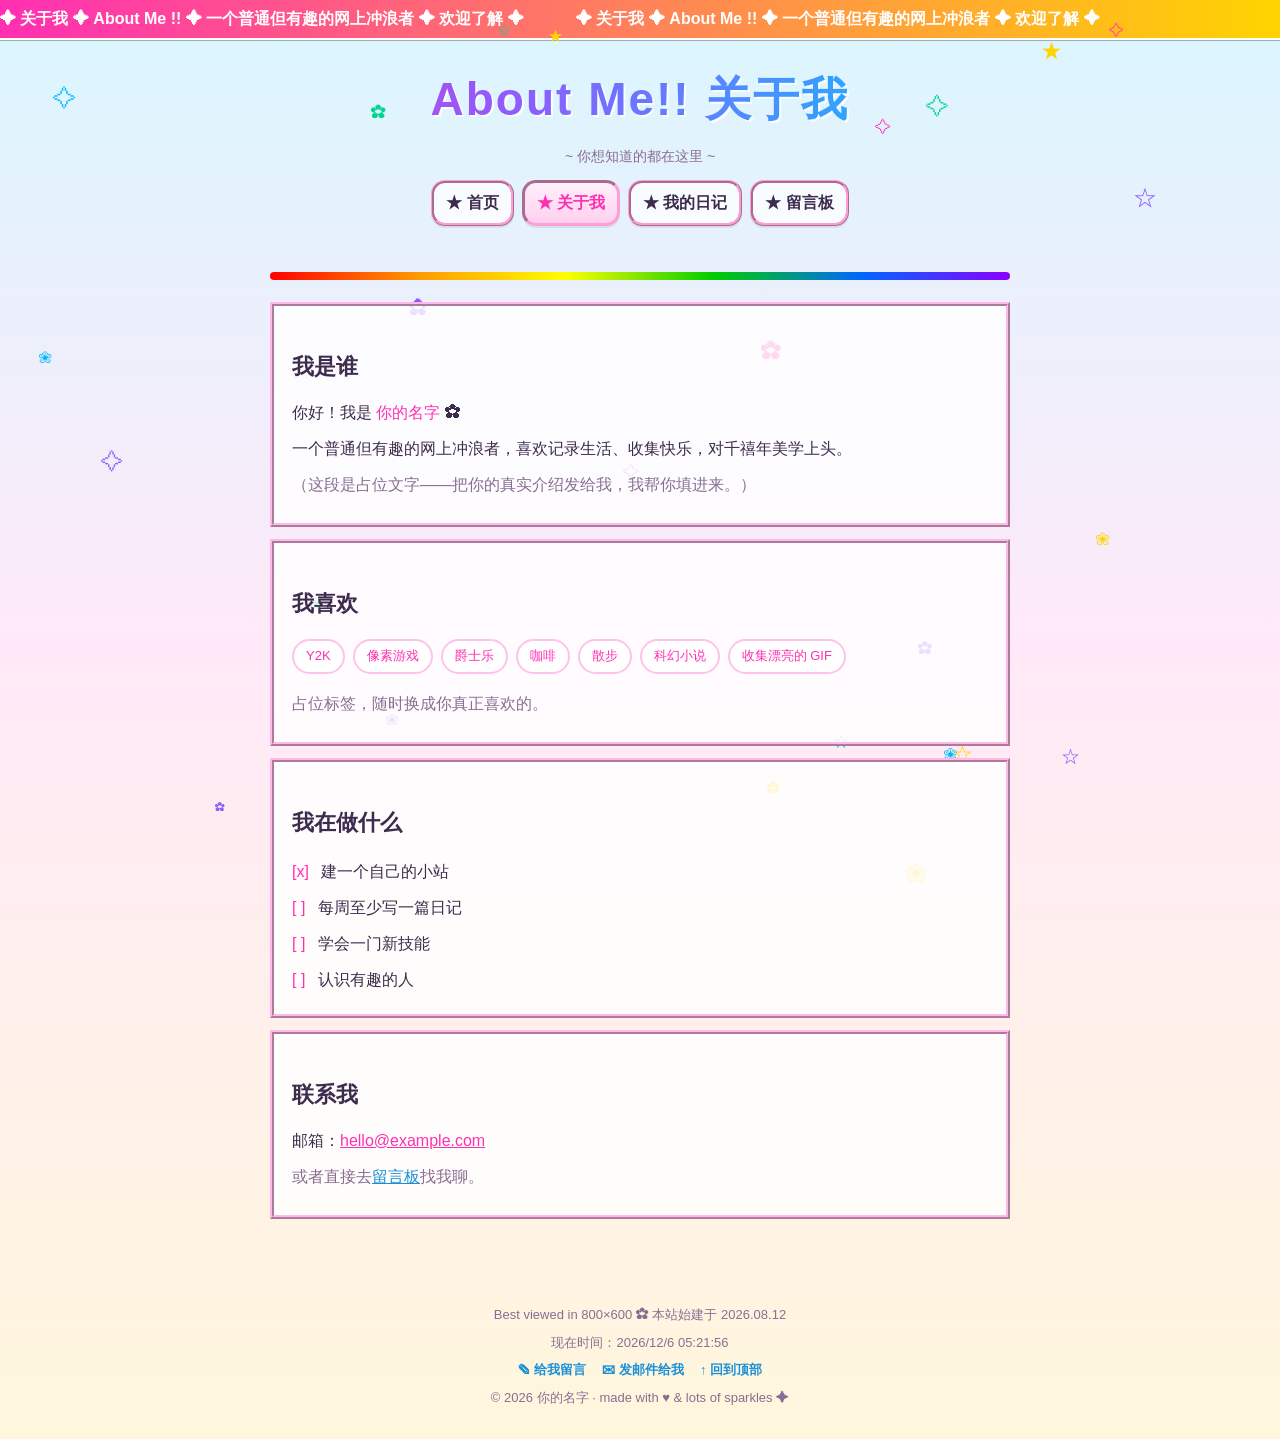
==== about.html @ 83a2ca98 "feat: 千禧年（Y2K）主题个人网站 v0.2" ====
<!DOCTYPE html>
<html lang="zh-CN">
<head>
  <meta charset="UTF-8">
  <meta name="viewport" content="width=device-width, initial-scale=1.0">
  <title>关于我 · 千禧小站</title>
  <link rel="icon" href="data:image/svg+xml,<svg xmlns='http://www.w3.org/2000/svg' viewBox='0 0 100 100'><text y='.9em' font-size='90'>✿</text></svg>">
  <link rel="stylesheet" href="css/base.css">
  <link rel="stylesheet" href="themes/y2k/theme.css">
</head>
<body id="top">
  <div class="marquee" aria-hidden="true">
    <div class="marquee-track">
      <span>✦ 关于我 ✦ About Me !! ✦ 一个普通但有趣的网上冲浪者 ✦ 欢迎了解 ✦</span>
      <span>✦ 关于我 ✦ About Me !! ✦ 一个普通但有趣的网上冲浪者 ✦ 欢迎了解 ✦</span>
    </div>
  </div>

  <header class="site-header">
    <h1 class="site-title">About Me!! 关于我</h1>
    <p class="subtitle">~ 你想知道的都在这里 ~</p>
    <nav class="nav">
      <a href="index.html">★ 首页</a>
      <a href="about.html" class="active">★ 关于我</a>
      <a href="journal.html">★ 我的日记</a>
      <a href="guestbook.html">★ 留言板</a>
    </nav>
  </header>

  <main class="wrap">
    <div class="rainbow"></div>

    <section class="card">
      <h2>我是谁</h2>
      <p>你好！我是 <span class="accent" id="whoami-name">你的名字</span> ✿</p>
      <p>一个普通但有趣的网上冲浪者，喜欢记录生活、收集快乐，对千禧年美学上头。</p>
      <p class="t-dim">（这段是占位文字——把你的真实介绍发给我，我帮你填进来。）</p>
    </section>

    <section class="card">
      <h2>我喜欢</h2>
      <ul class="tags">
        <li>Y2K</li>
        <li>像素游戏</li>
        <li>爵士乐</li>
        <li>咖啡</li>
        <li>散步</li>
        <li>科幻小说</li>
        <li>收集漂亮的 GIF</li>
      </ul>
      <p class="t-dim">占位标签，随时换成你真正喜欢的。</p>
    </section>

    <section class="card">
      <h2>我在做什么</h2>
      <ul class="todo">
        <li><span class="t-prompt">[x]</span> 建一个自己的小站</li>
        <li><span class="t-prompt">[ ]</span> 每周至少写一篇日记</li>
        <li><span class="t-prompt">[ ]</span> 学会一门新技能</li>
        <li><span class="t-prompt">[ ]</span> 认识有趣的人</li>
      </ul>
    </section>

    <section class="card">
      <h2>联系我</h2>
      <p>邮箱：<a class="accent" href="mailto:hello@example.com">hello@example.com</a></p>
      <p class="t-dim">或者直接去<a href="guestbook.html">留言板</a>找我聊。</p>
    </section>
  </main>

  <footer>
    <p>Best viewed in 800×600 ✿ 本站始建于 <span id="since">2026.08.12</span></p>
    <p>现在时间：<span id="clock">--:--:--</span></p>
    <div class="webring">
      <a href="guestbook.html">✎ 给我留言</a>
      <a href="mailto:hello@example.com">✉ 发邮件给我</a>
      <a href="#top">↑ 回到顶部</a>
    </div>
    <p>© 2026 <span id="footer-name">你的名字</span> · made with ♥ &amp; lots of sparkles ✦</p>
  </footer>

  <script src="js/config.js"></script>
  <script src="js/main.js"></script>
  <script src="themes/y2k/theme.js"></script>
</body>
</html>
---- css/base.css ----
/* ============================================================
   基础结构样式（与主题无关，主题通过 CSS 变量控制外观）
   ============================================================ */
* { box-sizing: border-box; }

html { scroll-behavior: smooth; }

body {
  margin: 0;
  font-family: var(--font-body, "Comic Sans MS", cursive, sans-serif);
  color: var(--text, #333);
  background: var(--bg, #fff);
  line-height: 1.75;
  min-height: 100vh;
}

.site-header, main.wrap, footer { position: relative; z-index: 1; }

a { color: var(--link, #0066cc); }
a:hover { color: var(--link-hover, #ff00ff); }

.accent { color: var(--accent, #ff00ff); }
.t-dim { color: var(--dim, #888); }

.wrap { max-width: 780px; margin: 0 auto; padding: 20px; }
main.wrap { min-height: 70vh; }

.site-header { padding: 4px 0 14px; }
.nav { display: flex; justify-content: center; align-items: center; gap: 8px; flex-wrap: wrap; }
.nav a { text-decoration: none; font-weight: bold; padding: 6px 12px; }
.nav a.active { color: var(--nav-active, #ff00ff); }

h1, h2, h3 { font-family: var(--font-display, Impact, "Arial Black", sans-serif); }
h2 { font-size: 22px; margin: 26px 0 12px; }
h3 { margin: 6px 0; }

section { margin: 26px 0; }

.card {
  padding: 16px 18px;
  margin: 12px 0;
  background: var(--card-bg, #fff);
  border: var(--card-border, 3px ridge #ccc);
}
.card p { margin: 8px 0; }

.btn {
  display: inline-block;
  padding: 8px 16px;
  margin: 4px;
  font: inherit;
  font-weight: bold;
  text-decoration: none;
  cursor: pointer;
  border: 3px outset var(--btn-border, #ddd);
  background: var(--btn-bg, #eee);
  color: var(--text, #333);
}
.btn:hover { filter: brightness(1.06); }
.btn:active { border-style: inset; }

.post {
  display: block;
  padding: 12px 16px;
  margin: 10px 0;
  text-decoration: none;
  color: inherit;
  background: var(--panel, #fff);
  border: 2px solid var(--line, #ccc);
}
.post:hover { border-color: var(--accent, #f0f); }
.post time { font-size: 12px; color: var(--dim, #777); }
.post p { margin: 6px 0 0; color: var(--dim, #777); }

details.post {
  padding: 12px 16px;
  margin: 12px 0;
  background: var(--panel, #fff);
  border: 2px solid var(--line, #ccc);
}
details.post summary { cursor: pointer; list-style: none; }
details.post summary::-webkit-details-marker { display: none; }
details.post summary time { font-size: 12px; color: var(--dim, #777); }
details.post summary::after { content: " ▸ 展开"; color: var(--accent, #f0f); font-size: 13px; }
details.post[open] summary::after { content: " ▾ 收起"; }
details.post .content {
  margin-top: 12px;
  padding-top: 12px;
  border-top: 2px dashed var(--line, #ccc);
  white-space: pre-wrap;
}

.tags-inline { font-size: 12px; color: var(--accent, #f0f); }
.tags-inline i { font-style: normal; margin-right: 6px; }

.tags { list-style: none; padding: 0; display: flex; flex-wrap: wrap; gap: 8px; }
.tags li {
  border: 2px solid var(--line, #ccc);
  background: var(--panel, #fff);
  border-radius: 999px;
  padding: 4px 12px;
  font-size: 13px;
  color: var(--accent, #f0f);
}

ul.todo { list-style: none; padding: 0; margin: 0; }
ul.todo li { padding: 4px 0; }
ul.todo .t-prompt { margin-right: 8px; color: var(--accent, #f0f); }

.field { display: block; margin: 12px 0; }
.field span { display: block; font-size: 13px; margin-bottom: 4px; color: var(--dim, #777); }
.field input, .field textarea {
  width: 100%;
  padding: 8px 10px;
  font: inherit;
  border: 2px inset var(--line, #ccc);
  background: #fff;
  color: inherit;
}
.field input:focus, .field textarea:focus { outline: 2px dashed var(--accent, #f0f); outline-offset: 2px; }

.guest-entry {
  padding: 12px 14px;
  margin: 10px 0;
  background: var(--panel, #fff);
  border: 2px solid var(--line, #ccc);
}
.guest-entry .meta {
  display: flex;
  justify-content: space-between;
  align-items: center;
  gap: 8px;
  flex-wrap: wrap;
  font-size: 12px;
  color: var(--dim, #777);
}
.guest-entry .nick { font-weight: bold; color: var(--accent, #f0f); }
.guest-entry p { margin: 8px 0 0; white-space: pre-wrap; }
.guest-entry .del {
  background: none;
  border: none;
  cursor: pointer;
  font: inherit;
  font-size: 12px;
  color: var(--danger, #c00);
  padding: 0;
  margin-left: 8px;
}

footer {
  margin-top: 30px;
  padding: 18px 10px 24px;
  text-align: center;
  font-size: 13px;
  color: var(--dim, #777);
}
footer p { margin: 5px 0; }

#toast {
  position: fixed;
  left: 50%;
  bottom: 24px;
  transform: translate(-50%, 16px);
  padding: 10px 18px;
  background: #fff;
  border: 3px outset var(--accent, #f0f);
  color: var(--text, #333);
  font-weight: bold;
  opacity: 0;
  pointer-events: none;
  transition: all 0.25s;
  z-index: 100;
}
#toast.show { opacity: 1; transform: translate(-50%, 0); }

@media (max-width: 560px) {
  .nav { flex-direction: column; }
}
---- themes/y2k/theme.css ----
/* ============================================================
   Y2K / 千禧年主题
   亮色、渐变、闪闪发光——像 2000 年代初期的个人主页
   ============================================================ */

:root {
  --font-body: "Comic Sans MS", "Comic Neue", "Chalkboard SE", "Segoe Print", cursive, sans-serif;
  --font-display: Impact, "Arial Black", Haettenschweiler, "Franklin Gothic Bold", sans-serif;

  --bg: linear-gradient(180deg, #d9f6ff 0%, #ffe9f8 45%, #fff7dc 100%);
  --text: #3d2c4d;
  --dim: #8a6d94;
  --accent: #ff2fb3;
  --accent2: #00b8ff;
  --link: #1a8fd8;
  --link-hover: #ff2fb3;
  --nav-active: #ff2fb3;
  --panel: rgba(255, 255, 255, 0.78);
  --card-bg: rgba(255, 255, 255, 0.82);
  --card-border: 4px ridge #ffb8e8;
  --line: #ffc2e8;
  --danger: #d63384;
  --btn-bg: linear-gradient(#ffffff, #ffd9f0);
  --btn-border: #ff9ed6;
}

body { background: var(--bg); }

/* 背景星光 */
.star {
  position: fixed;
  z-index: 0;
  pointer-events: none;
  animation: twinkle 2.6s ease-in-out infinite;
}
@keyframes twinkle {
  0%, 100% { opacity: 0.15; transform: scale(0.8); }
  50% { opacity: 0.95; transform: scale(1.2); }
}

/* 光标闪光尾巴 */
.trail {
  position: fixed;
  z-index: 9999;
  pointer-events: none;
  font-size: 18px;
  animation: trail-pop 0.9s ease-out forwards;
}
@keyframes trail-pop {
  from { opacity: 1; transform: translate(0, 0) scale(1) rotate(0deg); }
  to { opacity: 0; transform: translate(0, -22px) scale(1.7) rotate(25deg); }
}

/* 顶部跑马灯 */
.marquee {
  overflow: hidden;
  background: linear-gradient(90deg, #ff2fb3, #ffd400, #00c8ff, #ff2fb3);
  background-size: 300% 100%;
  animation: marquee-bg 8s linear infinite;
  color: #fff;
  font-weight: bold;
  padding: 5px 0;
  border-bottom: 3px ridge #fff;
}
.marquee-track {
  display: inline-block;
  white-space: nowrap;
  animation: marquee-scroll 28s linear infinite;
}
.marquee-track span { margin-right: 3em; }
@keyframes marquee-scroll { to { transform: translateX(-50%); } }
@keyframes marquee-bg { to { background-position: 300% 0; } }

/* 站点大标题：七彩渐变字 */
.site-title {
  font-family: var(--font-display);
  text-align: center;
  font-size: clamp(28px, 6vw, 46px);
  letter-spacing: 2px;
  margin: 14px 0 4px;
  background: linear-gradient(90deg, #ff2fb3, #8f5bff, #00c8ff, #00d68f, #ffd400, #ff2fb3);
  background-size: 200% auto;
  -webkit-background-clip: text;
  background-clip: text;
  color: transparent;
  animation: chrome 7s linear infinite;
  filter: drop-shadow(2px 2px 0 rgba(255, 255, 255, 0.85));
}
@keyframes chrome { to { background-position: 200% center; } }

.subtitle {
  text-align: center;
  color: var(--dim);
  font-size: 14px;
  margin: 0 0 12px;
}

/* 导航按钮 */
.nav a {
  background: var(--panel);
  border: 3px ridge var(--btn-border);
  border-radius: 14px;
  color: var(--text);
  box-shadow: 0 2px 0 rgba(0, 0, 0, 0.08);
}
.nav a:hover { background: #ffe0f5; color: var(--accent); transform: translateY(-1px); }
.nav a.active {
  background: linear-gradient(#fff0fa, #ffd0ee);
  border-style: inset;
  color: var(--nav-active);
}

/* 彩虹分隔线 */
.rainbow {
  height: 8px;
  margin: 12px 0 22px;
  border-radius: 4px;
  background: linear-gradient(90deg, #ff0000, #ff9900, #ffff00, #00cc00, #0066ff, #8b00ff);
}

/* 个人卡片 / 头像 */
.profile { display: flex; gap: 18px; align-items: center; flex-wrap: wrap; }
.avatar {
  width: 96px;
  height: 96px;
  flex: 0 0 auto;
  border-radius: 50%;
  display: flex;
  align-items: center;
  justify-content: center;
  font-size: 44px;
  background: radial-gradient(circle at 30% 30%, #ffe3f7, #ff8fd8 45%, #8f5bff);
  border: 4px ridge #fff;
  box-shadow: 0 0 0 3px #ff9ed6;
}
.profile-info { flex: 1; min-width: 220px; }
.profile-info h2 { margin: 0 0 6px; }

/* 访客计数器 */
.counter {
  display: inline-flex;
  align-items: center;
  gap: 6px;
  background: #000;
  color: #3dff8b;
  font-family: "Courier New", Courier, monospace;
  font-size: 16px;
  letter-spacing: 2px;
  padding: 4px 10px;
  border: 3px inset #999;
  border-radius: 4px;
}
.counter::before { content: "visitors:"; color: #9fffc4; font-size: 11px; letter-spacing: 0; }

/* 徽章 */
.badge {
  display: inline-block;
  background: #ffd400;
  color: #5c4300;
  border: 2px outset #fff;
  border-radius: 4px;
  padding: 2px 8px;
  font-size: 12px;
  font-weight: bold;
  transform: rotate(-4deg);
}
.badge.new { animation: wiggle 1.3s ease-in-out infinite; }
@keyframes wiggle {
  0%, 100% { transform: rotate(-4deg); }
  50% { transform: rotate(3deg); }
}

/* 施工中横幅 */
.construction {
  display: flex;
  gap: 8px;
  align-items: center;
  justify-content: center;
  background: repeating-linear-gradient(45deg, #ffd400 0 12px, #ff9900 12px 24px);
  color: #4a3200;
  font-weight: bold;
  padding: 8px;
  border: 3px outset #fff;
  margin: 24px 0;
  text-align: center;
}

/* 链接按钮列表 */
.links-list { list-style: none; padding: 0; display: flex; flex-wrap: wrap; gap: 10px; justify-content: center; }
.links-list a {
  display: inline-block;
  padding: 6px 14px;
  background: var(--panel);
  border: 3px ridge var(--btn-border);
  border-radius: 12px;
  color: var(--text);
  font-weight: bold;
  text-decoration: none;
}
.links-list a:hover { background: #c9f0ff; color: #0066aa; }

/* 闪烁文字 */
.blink { animation: blink 1s steps(1) infinite; }
@keyframes blink { 50% { opacity: 0; } }

/* 页脚链接 */
.webring { display: flex; gap: 16px; justify-content: center; flex-wrap: wrap; }
.webring a { color: var(--link); font-weight: bold; text-decoration: none; }
.webring a:hover { color: var(--link-hover); }

@media (prefers-reduced-motion: reduce) {
  .star, .trail, .marquee-track, .marquee, .site-title, .badge.new, .blink {
    animation: none !important;
  }
}
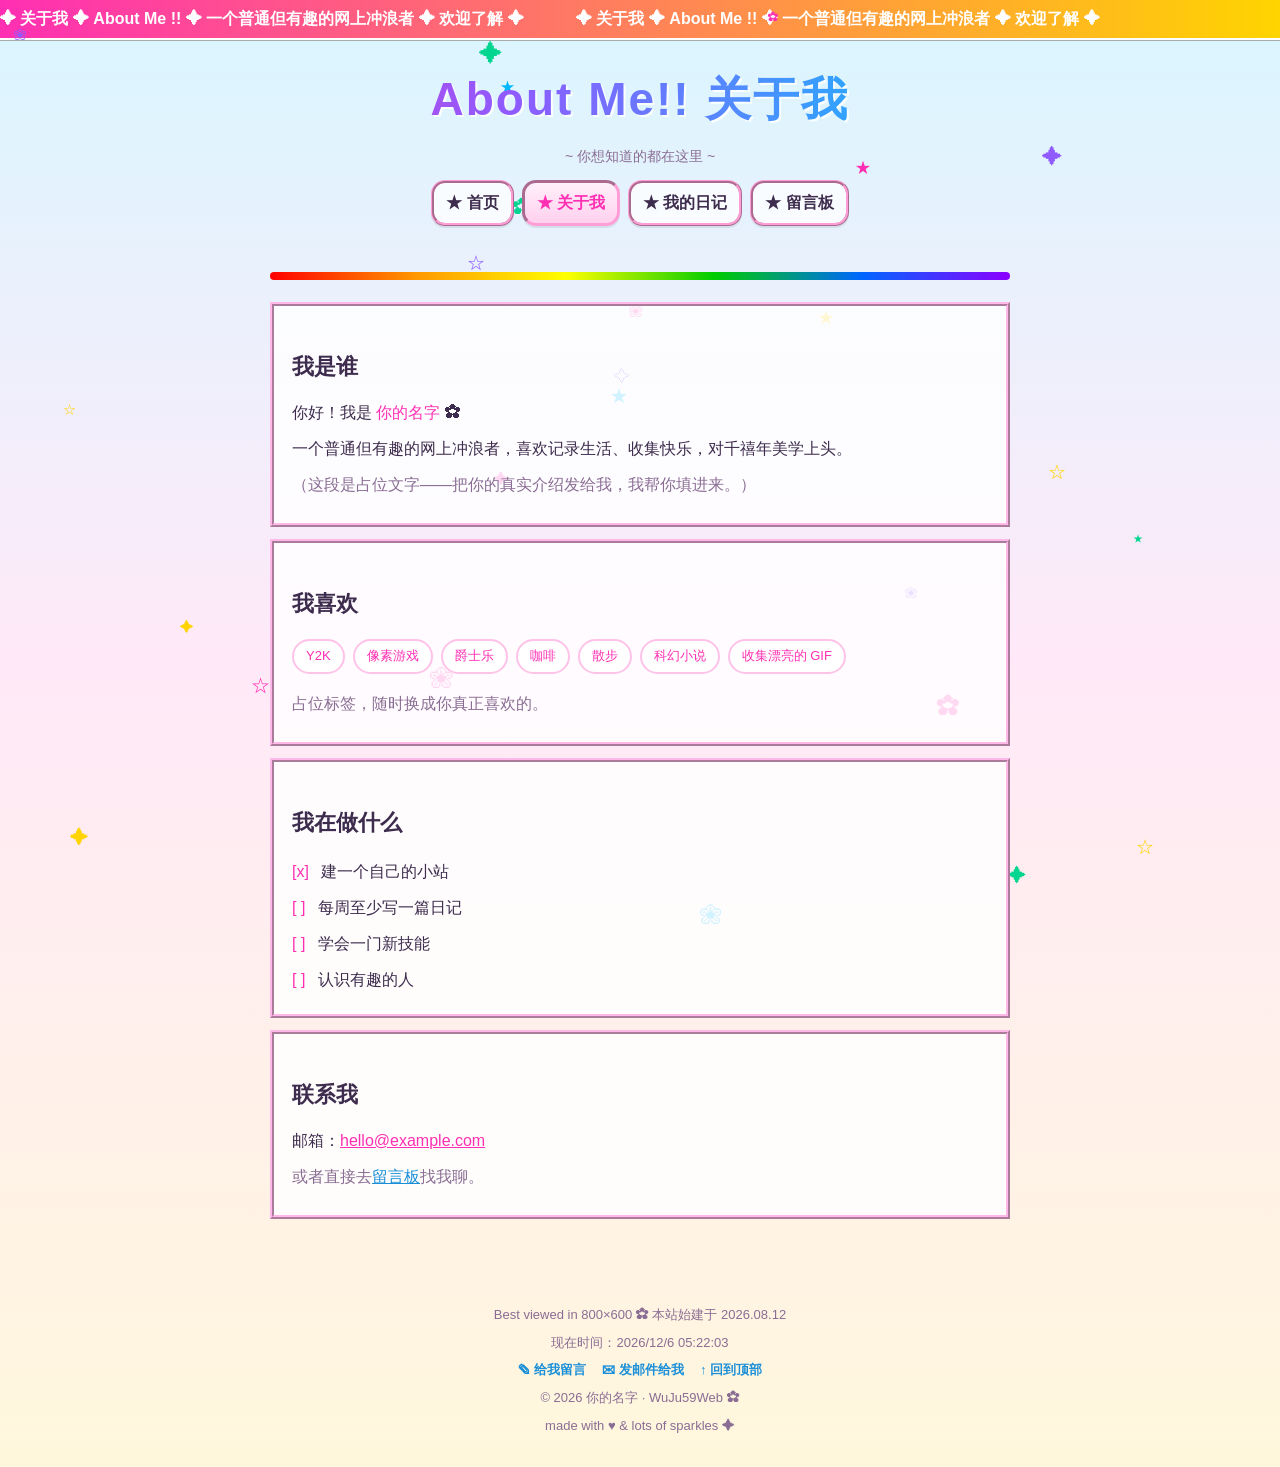
==== commit 6b4afb90: "chore: 项目更名为 WuJu59Web" ====
--- a/about.html
+++ b/about.html
@@ -76,7 +76,8 @@
       <a href="mailto:hello@example.com">✉ 发邮件给我</a>
       <a href="#top">↑ 回到顶部</a>
     </div>
-    <p>© 2026 <span id="footer-name">你的名字</span> · made with ♥ &amp; lots of sparkles ✦</p>
+    <p>© 2026 <span id="footer-name">你的名字</span> · WuJu59Web ✿</p>
+    <p>made with ♥ &amp; lots of sparkles ✦</p>
   </footer>
 
   <script src="js/config.js"></script>
